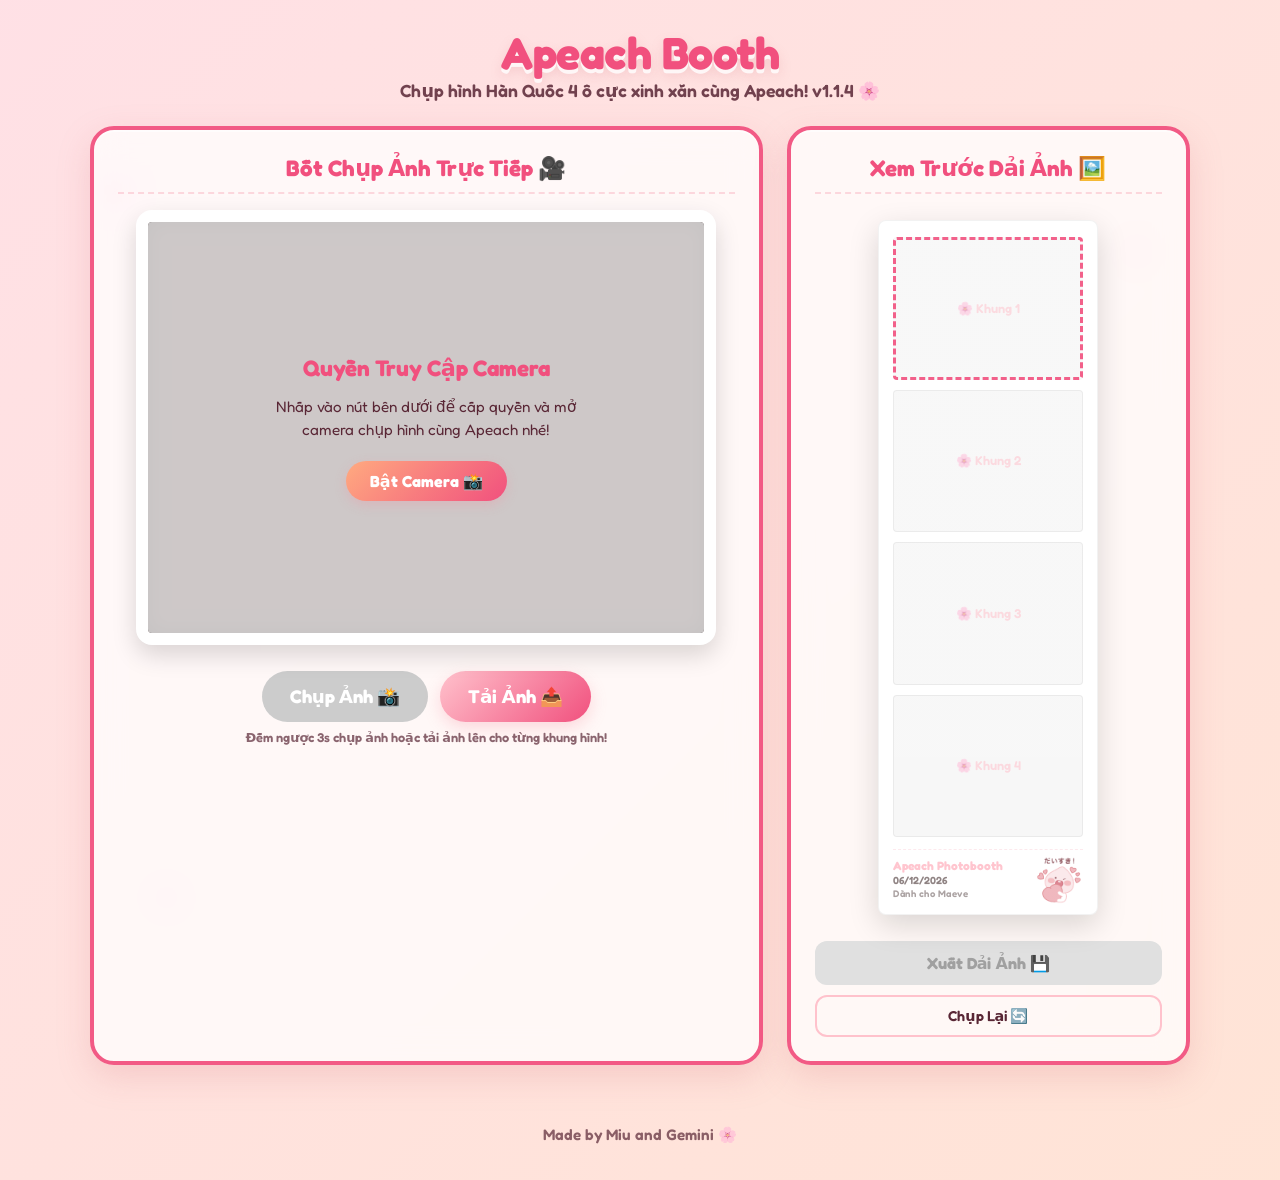
==== preview/index.html @ 102d455c "Add files via upload" ====
<!DOCTYPE html>
<html lang="vi">
<head>
  <meta charset="UTF-8">
  <meta name="viewport" content="width=device-width, initial-scale=1.0">
  <title>Apeach Photobooth - Preview 🌸</title>
  <link rel="preconnect" href="https://fonts.googleapis.com">
  <link rel="preconnect" href="https://fonts.gstatic.com" crossorigin>
  <link href="https://fonts.googleapis.com/css2?family=Fredoka:wght@400;600;700&display=swap" rel="stylesheet">
  <style>
    body {
      margin: 0;
      padding: 20px;
      background: linear-gradient(135deg, hsl(350, 100%, 94%) 0%, hsl(20, 100%, 92%) 100%);
      display: flex;
      flex-direction: column;
      align-items: center;
      justify-content: center;
      min-height: 100vh;
      font-family: 'Fredoka', sans-serif;
      color: hsl(343, 40%, 25%);
      box-sizing: border-box;
    }
    .container {
      display: flex;
      flex-direction: column;
      align-items: center;
      max-width: 400px;
      width: 100%;
    }
    .tip {
      background: rgba(255, 255, 255, 0.95);
      padding: 14px 24px;
      border: 3px dashed hsl(350, 100%, 88%);
      border-radius: 20px;
      box-shadow: 0 8px 24px rgba(220, 130, 140, 0.15);
      font-weight: 600;
      margin-bottom: 20px;
      font-size: 15px;
      text-align: center;
      line-height: 1.4;
    }
    .img-wrapper {
      background: #fff;
      padding: 12px;
      border-radius: 16px;
      box-shadow: 0 12px 32px rgba(220, 130, 140, 0.3);
      max-width: 300px;
      width: 100%;
      box-sizing: border-box;
      display: flex;
      justify-content: center;
    }
    img {
      width: 100%;
      height: auto;
      border-radius: 8px;
    }
    .actions-row {
      display: flex;
      gap: 12px;
      margin-top: 20px;
    }
    .btn {
      background: linear-gradient(135deg, hsl(20, 100%, 75%), hsl(343, 85%, 63%));
      border: none;
      border-radius: 50px;
      padding: 10px 24px;
      font-size: 0.95rem;
      font-weight: 700;
      color: #fff;
      cursor: pointer;
      box-shadow: 0 4px 12px rgba(245, 141, 158, 0.35);
      transition: all 0.2s ease;
      text-decoration: none;
      display: inline-block;
      text-align: center;
    }
    .btn:hover {
      transform: translateY(-2px);
      box-shadow: 0 6px 16px rgba(245, 141, 158, 0.45);
    }
    .btn-secondary {
      background: transparent;
      border: 2px solid hsl(343, 85%, 63%);
      color: hsl(343, 40%, 25%);
      box-shadow: none;
    }
    .btn-secondary:hover {
      background: rgba(255, 200, 200, 0.15);
      transform: translateY(-2px);
    }
  </style>
</head>
<body>
  <div class="container">
    <div class="tip">🌸 Nhấn giữ lâu vào dải ảnh bên dưới và chọn "Lưu hình ảnh" để tải về máy nhé! 🌸</div>
    <div class="img-wrapper">
      <img id="strip-image" src="" alt="Apeach Photobooth">
    </div>
    <div class="actions-row">
      <a href="/" class="btn btn-secondary">Quay lại ⬅️</a>
      <button id="btn-download-native" class="btn">Tải Trực Tiếp 💾</button>
    </div>
  </div>

  <script>
    document.addEventListener('DOMContentLoaded', () => {
      const dataUrl = sessionStorage.getItem('compiledStrip');
      const img = document.getElementById('strip-image');
      const btnDownload = document.getElementById('btn-download-native');

      if (dataUrl) {
        img.src = dataUrl;
        
        // Native download button inside preview page as extra helper
        btnDownload.addEventListener('click', () => {
          const link = document.createElement('a');
          link.download = `apeach_photobooth_${Date.now()}.png`;
          link.href = dataUrl;
          link.click();
        });
      } else {
        // Redirect to main page if no image data found
        window.location.href = '/';
      }
    });
  </script>
</body>
</html>
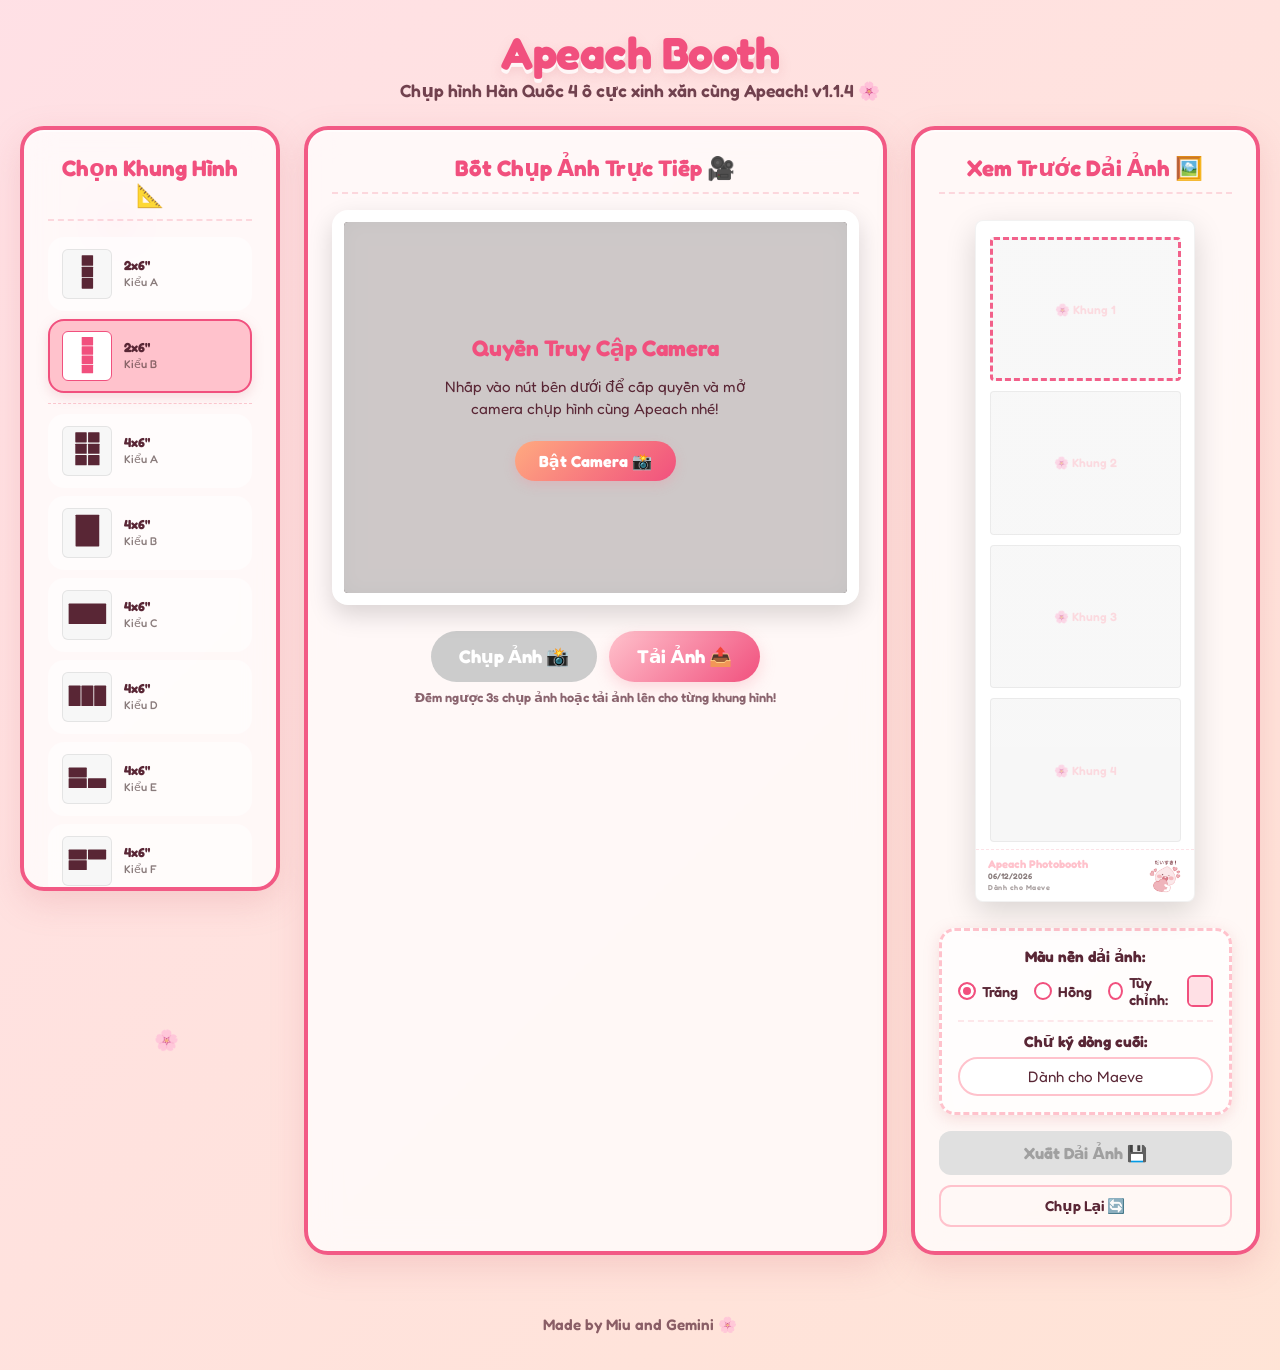
==== commit aa4a0a06: "Update index.html" ====
--- a/preview/index.html
+++ b/preview/index.html
@@ -25,7 +25,7 @@
       display: flex;
       flex-direction: column;
       align-items: center;
-      max-width: 400px;
+      max-width: 450px;
       width: 100%;
     }
     .tip {
@@ -39,21 +39,24 @@
       font-size: 15px;
       text-align: center;
       line-height: 1.4;
+      box-sizing: border-box;
+      width: 100%;
     }
     .img-wrapper {
       background: #fff;
       padding: 12px;
       border-radius: 16px;
       box-shadow: 0 12px 32px rgba(220, 130, 140, 0.3);
-      max-width: 300px;
       width: 100%;
       box-sizing: border-box;
       display: flex;
       justify-content: center;
+      align-items: center;
     }
     img {
       width: 100%;
       height: auto;
+      display: block;
       border-radius: 8px;
     }
     .actions-row {
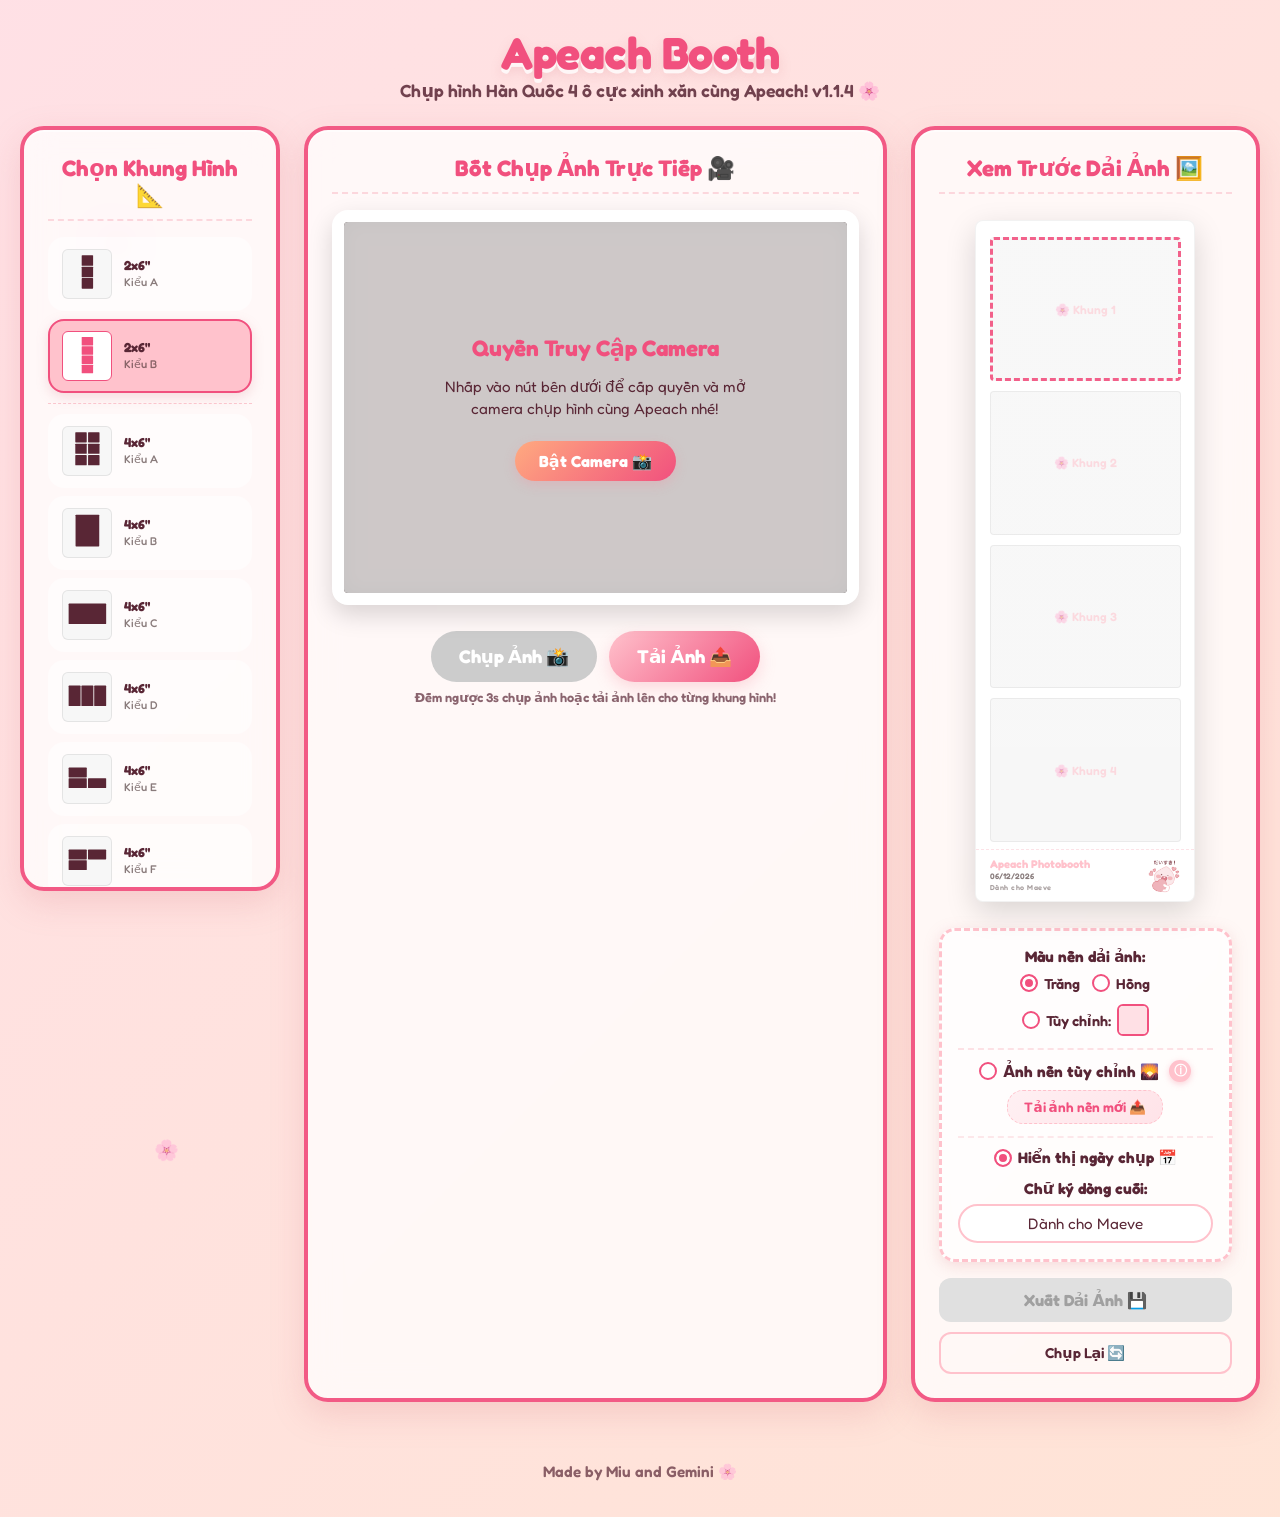
==== commit 3b4ed90c: "Updated Update thêm tính năng background của dải ảnh và khắc phục một số lỗi" ====
--- a/preview/index.html
+++ b/preview/index.html
@@ -1,5 +1,6 @@
 <!DOCTYPE html>
 <html lang="vi">
+
 <head>
   <meta charset="UTF-8">
   <meta name="viewport" content="width=device-width, initial-scale=1.0">
@@ -21,6 +22,7 @@
       color: hsl(343, 40%, 25%);
       box-sizing: border-box;
     }
+
     .container {
       display: flex;
       flex-direction: column;
@@ -28,6 +30,7 @@
       max-width: 450px;
       width: 100%;
     }
+
     .tip {
       background: rgba(255, 255, 255, 0.95);
       padding: 14px 24px;
@@ -42,6 +45,7 @@
       box-sizing: border-box;
       width: 100%;
     }
+
     .img-wrapper {
       background: #fff;
       padding: 12px;
@@ -53,17 +57,20 @@
       justify-content: center;
       align-items: center;
     }
+
     img {
       width: 100%;
       height: auto;
       display: block;
       border-radius: 8px;
     }
+
     .actions-row {
       display: flex;
       gap: 12px;
       margin-top: 20px;
     }
+
     .btn {
       background: linear-gradient(135deg, hsl(20, 100%, 75%), hsl(343, 85%, 63%));
       border: none;
@@ -79,22 +86,26 @@
       display: inline-block;
       text-align: center;
     }
+
     .btn:hover {
       transform: translateY(-2px);
       box-shadow: 0 6px 16px rgba(245, 141, 158, 0.45);
     }
+
     .btn-secondary {
       background: transparent;
       border: 2px solid hsl(343, 85%, 63%);
       color: hsl(343, 40%, 25%);
       box-shadow: none;
     }
+
     .btn-secondary:hover {
       background: rgba(255, 200, 200, 0.15);
       transform: translateY(-2px);
     }
   </style>
 </head>
+
 <body>
   <div class="container">
     <div class="tip">🌸 Nhấn giữ lâu vào dải ảnh bên dưới và chọn "Lưu hình ảnh" để tải về máy nhé! 🌸</div>
@@ -115,7 +126,7 @@
 
       if (dataUrl) {
         img.src = dataUrl;
-        
+
         // Native download button inside preview page as extra helper
         btnDownload.addEventListener('click', () => {
           const link = document.createElement('a');
@@ -130,4 +141,5 @@
     });
   </script>
 </body>
-</html>
+
+</html>
